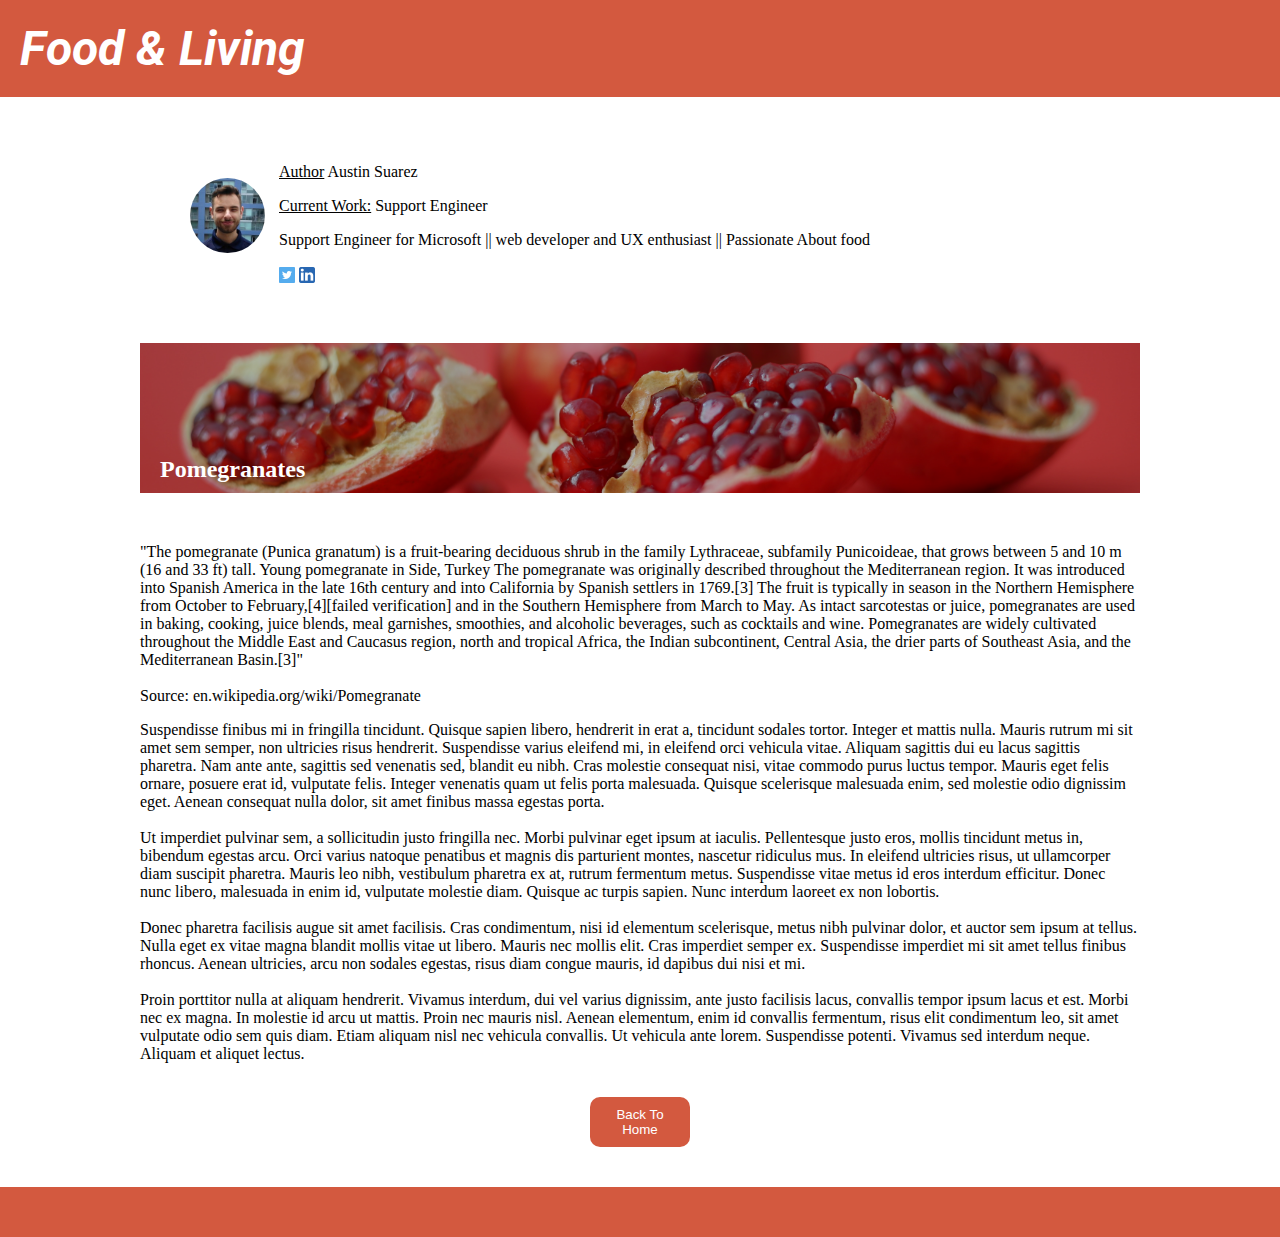
==== pomegranates.html @ f86815e6 "food blog" ====
<!DOCTYPE html>
<html>

<head>
    <link rel="stylesheet" href="./CSS/nav-bar.css" />

    <link rel="stylesheet" href="./CSS/blog-post.css" />
    <link rel="preconnect" href="https://fonts.googleapis.com">
    <link rel="preconnect" href="https://fonts.gstatic.com" crossorigin>
    <link href="https://fonts.googleapis.com/css2?family=Roboto&display=swap" rel="stylesheet">
    <meta name="viewport" content="width=device-width">

</head>

<body>
    <div class="navbar">
        <h1> <em>Food & Living</em></h1>
        <div class="page-navigation">
        </div>
    </div>

    <div class="author_section">
        <img class="author-pic" src="./assets/profile_picture.jpg" alt="author_image">

        <div class="author-info">
            <p class="author-details"> <u>Author</u> Austin Suarez</p>
            <p class="author-details"> <u>Current Work:</u> Support Engineer </p>
            <p class="author-details">Support Engineer for Microsoft || web developer and UX enthusiast || Passionate
                About food
            </p>
            <img class="social-media" src="./assets/twitter.png" alt="twitter_icon">
            <img class="social-media" src="./assets/linkedin.png" alt="linkedin_icon">
        </div>

    </div>
    <div class="blog-header">
        <div class="shader">
            <div class="blog-title">
                <h2> Pomegranates</h2>
            </div>
        </div>
    </div>

    <div class="content">
        <p>
            "The pomegranate (Punica granatum) is a fruit-bearing deciduous shrub in the family Lythraceae, subfamily
            Punicoideae, that grows between 5 and 10 m (16 and 33 ft) tall.
            Young pomegranate in Side, Turkey
            The pomegranate was originally described throughout the Mediterranean region. It was introduced into Spanish
            America in the late 16th century and into California by Spanish settlers in 1769.[3]

            The fruit is typically in season in the Northern Hemisphere from October to February,[4][failed
            verification] and in the Southern Hemisphere from March to May. As intact sarcotestas or juice, pomegranates
            are used in baking, cooking, juice blends, meal garnishes, smoothies, and alcoholic beverages, such as
            cocktails and wine.

            Pomegranates are widely cultivated throughout the Middle East and Caucasus region, north and tropical
            Africa, the Indian subcontinent, Central Asia, the drier parts of Southeast Asia, and the Mediterranean
            Basin.[3]"

            </br></br>
            Source: en.wikipedia.org/wiki/Pomegranate
        </p>

        <p>
            Suspendisse finibus mi in fringilla tincidunt. Quisque sapien libero, hendrerit in erat a, tincidunt sodales
            tortor. Integer et mattis nulla. Mauris rutrum mi sit amet sem semper, non ultricies risus hendrerit.
            Suspendisse varius eleifend mi, in eleifend orci vehicula vitae. Aliquam sagittis dui eu lacus sagittis
            pharetra. Nam ante ante, sagittis sed venenatis sed, blandit eu nibh. Cras molestie consequat nisi, vitae
            commodo purus luctus tempor. Mauris eget felis ornare, posuere erat id, vulputate felis. Integer venenatis
            quam ut felis porta malesuada. Quisque scelerisque malesuada enim, sed molestie odio dignissim eget. Aenean
            consequat nulla dolor, sit amet finibus massa egestas porta.
            </br></br>
            Ut imperdiet pulvinar sem, a sollicitudin justo fringilla nec. Morbi pulvinar eget ipsum at iaculis.
            Pellentesque justo eros, mollis tincidunt metus in, bibendum egestas arcu. Orci varius natoque penatibus et
            magnis dis parturient montes, nascetur ridiculus mus. In eleifend ultricies risus, ut ullamcorper diam
            suscipit pharetra. Mauris leo nibh, vestibulum pharetra ex at, rutrum fermentum metus. Suspendisse vitae
            metus id eros interdum efficitur. Donec nunc libero, malesuada in enim id, vulputate molestie diam. Quisque
            ac turpis sapien. Nunc interdum laoreet ex non lobortis.
            </br></br>
            Donec pharetra facilisis augue sit amet facilisis. Cras condimentum, nisi id elementum scelerisque, metus
            nibh pulvinar dolor, et auctor sem ipsum at tellus. Nulla eget ex vitae magna blandit mollis vitae ut
            libero. Mauris nec mollis elit. Cras imperdiet semper ex. Suspendisse imperdiet mi sit amet tellus finibus
            rhoncus. Aenean ultricies, arcu non sodales egestas, risus diam congue mauris, id dapibus dui nisi et mi.
            </br></br>
            Proin porttitor nulla at aliquam hendrerit. Vivamus interdum, dui vel varius dignissim, ante justo facilisis
            lacus, convallis tempor ipsum lacus et est. Morbi nec ex magna. In molestie id arcu ut mattis. Proin nec
            mauris nisl. Aenean elementum, enim id convallis fermentum, risus elit condimentum leo, sit amet vulputate
            odio sem quis diam. Etiam aliquam nisl nec vehicula convallis. Ut vehicula ante lorem. Suspendisse potenti.
            Vivamus sed interdum neque. Aliquam et aliquet lectus.
            </br></br>
        </p>
    </div>

    <div class="nav-home">
        <button onclick="history.back()" class="back_to_home">Back To Home</button>
    </div>

    <footer></footer>
</body>

</html>
---- CSS/nav-bar.css ----
h1 {
    color: white;
    margin: 0;
}

.navbar{
    display: flex;
    font-family: Roboto;
    vertical-align: middle;
    padding: 20px;
    background-color: #D3593F;
}

.navbar > h1{
    font-size: 36pt;
    font-weight: bold;
    vertical-align: middle;
}

.page-navigation{
    font-size: 18px;
    align-self: center;
    margin-left: 20px;
}


.menu-button{
    display: none;
    width: 25px;
    height: 25px;
}

.nav-home{
    display: flex;
    width: 100%;
}

@media screen and (max-width: 425px){
    .navbar{
        padding: 10px;
        justify-content: space-between;
    }

    .navbar > h1{
        font-size: 24pt;
    }

    .page-navigation-link{
        display: none;
    }

    .menu-button{
        display: inline-block;
    }
}

@media screen and (max-width: 375px){
    .navbar{
        padding: 10px;
        justify-content: space-between;
    }

    .navbar > h1{
        font-size: 24pt;
    }

    .page-navigation-link{
        display: none;
    }

    .menu-button{
        display: inline-block;
    }
}
---- CSS/blog-post.css ----
html{
    margin: 0;
    padding: 0;
}

body{
    padding: 0;
    margin: 0;
}


.author_section{
    margin: auto;
    margin-top: 40px;
    width: 1000px;
}

.author-pic{
    border-radius: 50%;
    width: 150px;
    height: 150px;
    display: inline-block;
    vertical-align: middle;

}

.author-info{
    padding: 10px;
    vertical-align: middle;
    display: inline-block;
}

.author-details{
    display: block;
    font-size: 16pt;
}

.social-media{
    width: 1rem;
    height: 1rem;
    line-height: 16pt;
    vertical-align: middle;
}



.blog-header{
    display: flex;
    justify-content: center;
    margin: 50px;
}

.shader{
    height: 150px;
    width: 1000px;
    background-image: url("../assets/pompicture.jpg");
    background-size: cover;
    background-repeat: no-repeat;
    background-position: center;
    position: relative;
    margin: 0;
    z-index: 200;
    
}

.blog-title{
    background-color: rgba(0, 0, 0, 0.3);
    color: white;
    height: 150px;
    width: 1000px;
    margin: 0;
    padding: 0;
}

.blog-title > h2{
    margin: 0;
    position: absolute;
    bottom: 0;
    margin: 10px;
    padding-left: 10px;
} 

.content{
    margin: auto;
    width: 900px;
}

footer{
    background-color: #D3593F;
    width: 100%;
    height: 50px;
    margin-top: 40px;
}


.back_to_home{
    background-color: #D3593F; 
    border:none;
    border-radius: 10px; 
    color: white;
    margin: auto;
    padding: 10px;
    text-decoration: none;
    width: 100px;
}

@media screen and (max-width: 1440px){
    .author_section{
        width: 900px;
    }

    .author-details{
        display: block;
        font-size: 12pt;
    }

    .author-pic{
        width: 75px;
        height: 75px;
    }

    .blog-title{
        width: 100%;
    }

    .content {
        margin: auto;
        width: 1000px;
    }
}

@media screen and (max-width: 1024px){
   
    .blog-title{
        width: 100%;
    }

    .content {
        margin: auto;
        width: 900px;
    }
}

@media screen and (max-width: 768px){
    .author_section{
        width: 700px;
    }

    .author-details{
        display: block;
        font-size: 12pt;
    }

    .author-pic{
        width: 75px;
        height: 75px;
    }


    .blog-header{
        width: 700px;
        margin: auto;
    }

    .shader{
        width: 700px;
    }
    .blog-title{
        width: 700px;
    }

    .content {
        margin: auto;
        width: 600px;
    }
}

@media screen and (max-width: 425px){

    .author_section{
        width: 400px;
    }

    .author-details{
        display: block;
        font-size: 12pt;
    }

    .author-pic{
        width: 75px;
        height: 75px;
    }


    .blog-header{
        width: 400px;
        margin: auto;
    }

    .shader{
        width: 100%;
    }
    .blog-title{
        width: 400px;
    }

    .content {
        margin: auto;
        width: 300px;
    }
}

@media screen and (max-width: 375px){

    .author_section{
        width: 300px;
    }

    .author-details{
        display: block;
        font-size: 12pt;
    }

    .author-pic{
        width: 75px;
        height: 75px;
    }


    .blog-header{
        width: 300px;
        margin: auto;
    }

    .shader{
        width: 300px;
    }
    .blog-title{
        width: 300px;
    }

    .content {
        margin: auto;
        width: 275px;
    }
}

@media screen and (max-width: 320px){

    .author_section{
        width: 300px;
        display: grid;
        grid-template-columns: auto;
        justify-items: center;
    }

    .author-details{
        display: block;
        font-size: 12pt;
    }

    .author-pic{
        width: 75px;
        height: 75px;
    }

    .blog-header{
        width: 100%;
        margin: auto;
    }

    .shader{
        width: 300px;
    }
    .blog-title{
        width: 300px;
    }


    .content {
        margin: auto;
        width: 200px;
    }
}
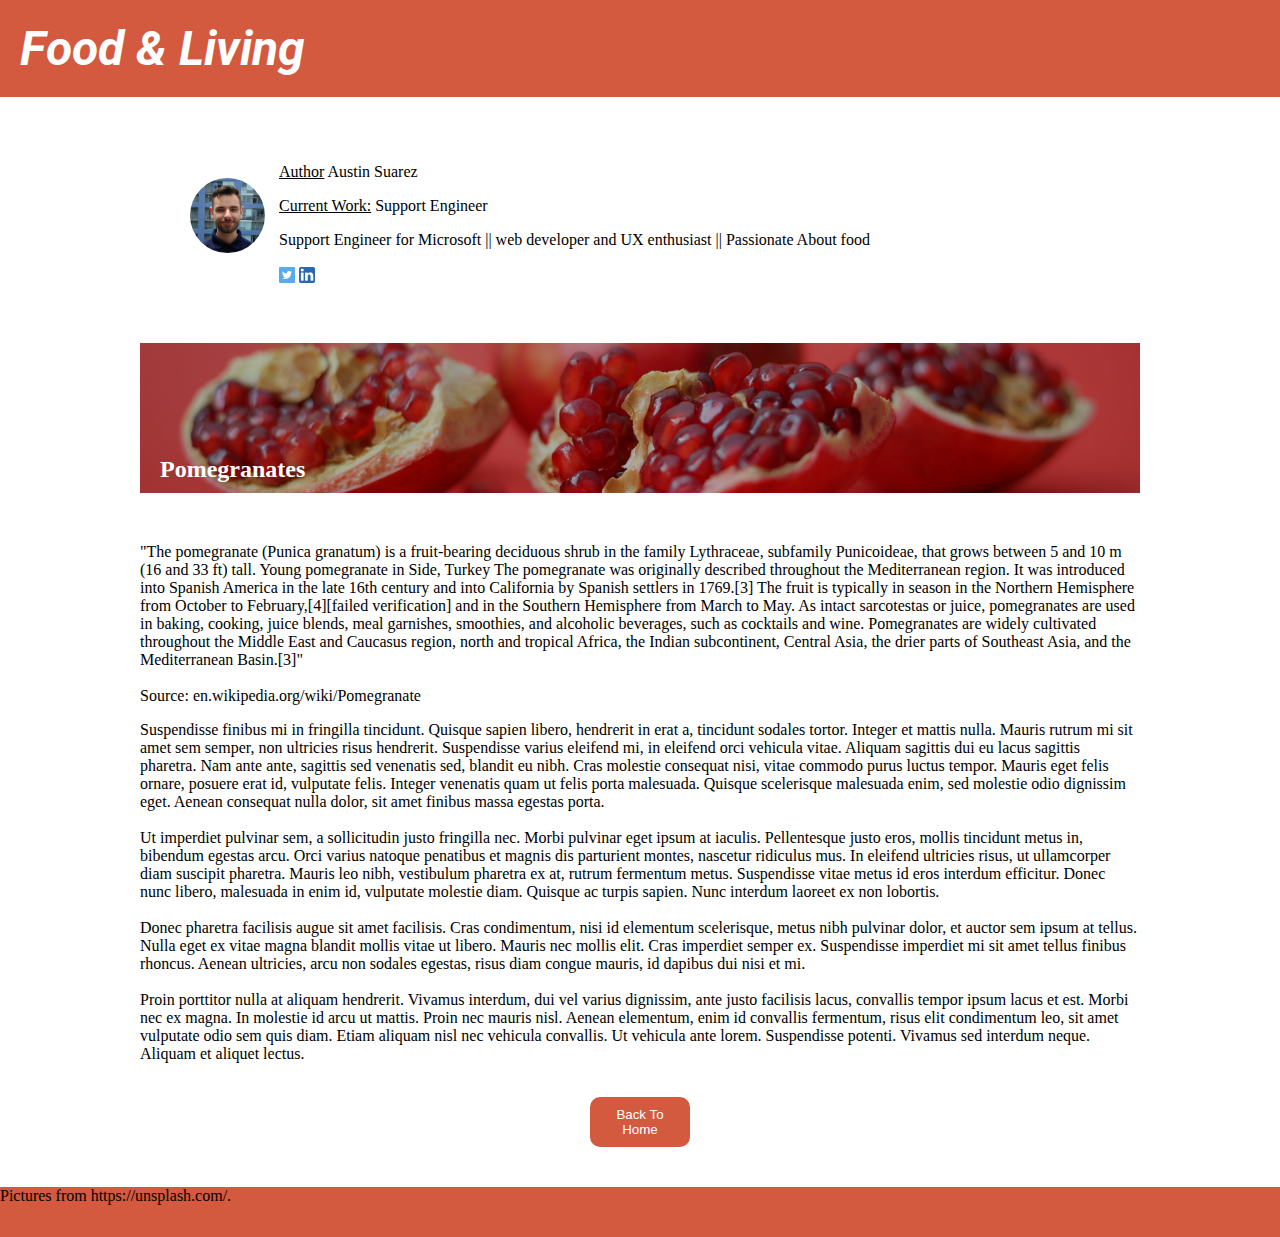
==== commit 83b0d5e4: "adding src for images and src for text. adding title for html" ====
--- a/pomegranates.html
+++ b/pomegranates.html
@@ -7,21 +7,23 @@
     <link rel="stylesheet" href="./CSS/blog-post.css" />
     <link rel="preconnect" href="https://fonts.googleapis.com">
     <link rel="preconnect" href="https://fonts.gstatic.com" crossorigin>
+    <!-- Using Google Fonts -->
     <link href="https://fonts.googleapis.com/css2?family=Roboto&display=swap" rel="stylesheet">
     <meta name="viewport" content="width=device-width">
-
+    <title>Food Blog</title>
 </head>
 
 <body>
+    <!-- top title bar -->
     <div class="navbar">
         <h1> <em>Food & Living</em></h1>
         <div class="page-navigation">
         </div>
     </div>
 
+    <!-- Author Section -->
     <div class="author_section">
         <img class="author-pic" src="./assets/profile_picture.jpg" alt="author_image">
-
         <div class="author-info">
             <p class="author-details"> <u>Author</u> Austin Suarez</p>
             <p class="author-details"> <u>Current Work:</u> Support Engineer </p>
@@ -33,6 +35,8 @@
         </div>
 
     </div>
+
+    <!-- Blog Title -->
     <div class="blog-header">
         <div class="shader">
             <div class="blog-title">
@@ -41,6 +45,7 @@
         </div>
     </div>
 
+    <!-- Blog Content -->
     <div class="content">
         <p>
             "The pomegranate (Punica granatum) is a fruit-bearing deciduous shrub in the family Lythraceae, subfamily
@@ -92,11 +97,15 @@
         </p>
     </div>
 
+    <!-- Return to home page  -->
     <div class="nav-home">
         <button onclick="history.back()" class="back_to_home">Back To Home</button>
     </div>
 
-    <footer></footer>
+    <!-- Botton bar  -->
+    <footer>
+        <p>Pictures from https://unsplash.com/.</p>
+    </footer>
 </body>
 
 </html>